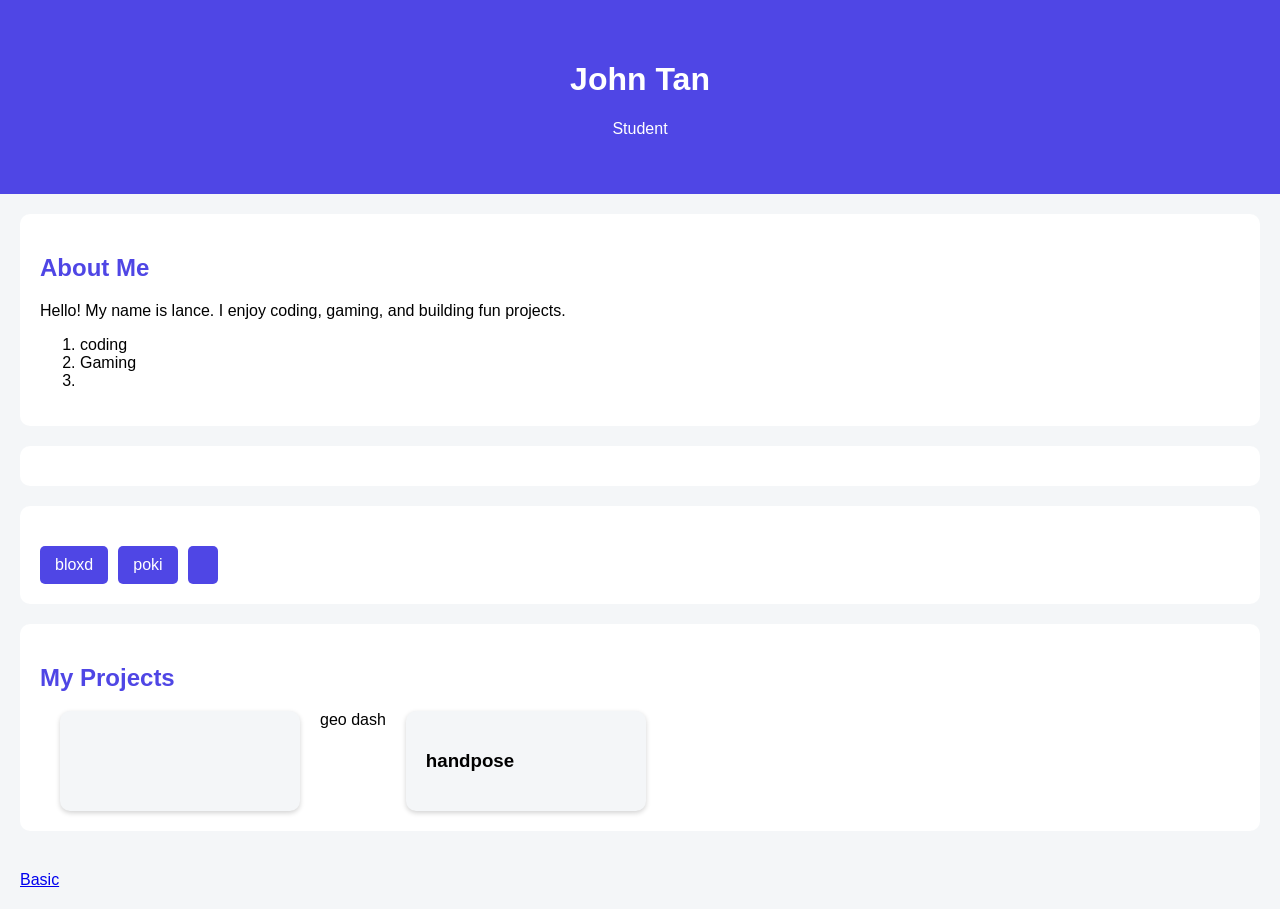
==== index.html @ 1325c1e0 "Sep 11, 2026, 9:53 AM" ====
<!doctype html>
<html>
  <title>website</title>
  <head>
    <link rel="stylesheet" type = "text/css" href = "style.css">
    <title>My Portfolio</title>
  </head>

  <body>
    <header>
      <h1>John Tan</h1>
      <p>Student</p>
    </header>

    <!-- About me -->
    <section>
      <h2>About Me</h2>

      <p>
        Hello! My name is lance. I enjoy coding, gaming, and building fun
        projects.
      </p>
      <ol>
        <li> coding </li>
        <li>Gaming<li>
      <ol>
    </section>

    <!-- My Hobbies -->
    <section></section>

    <!-- My Favourite Games Video -->
    <section>
      <h2></h2>

      <div class="games">
        <a href = "https://www.bloxd.io"> bloxd </a>
        <a href = "https://www.poki.com"> poki <a>
      </div>
    </section>

    <!-- My projects (add each time when a project is completed) -->
    <section>
      <h2>My Projects</h2>

      <div class="projects">
        <a href = "02_geometrydash/index.html" target="_blank" class="card"></a>
          <p3>geo dash</p3>
        <title>handpose</title>
        <a href="03_handpose" target = "_blank" class="card">
          <h3>handpose</h3>
          <p></p>
        </a>
      </div>
    </section>

    <footer>

      <!-- uncomment below for lesson 2. can be commented after to hide -->
      <a href="basic.html" target ="_blank" class = "games">Basic</a>

    </footer>
  </body>
</html>
---- style.css ----
body {
  font-family: Arial, sans-serif;
  background-color: #f4f6f8;
  margin: 0;
}

header {
  background-color: #4f46e5;
  color: white;
  text-align: center;
  padding: 40px;
}

section {
  background-color: white;
  margin: 20px;
  padding: 20px;
  border-radius: 10px;
}

h2 {
  color: #4f46e5;
}

.games {
  display: flex;
  gap: 10px;
  flex-wrap: wrap;
}

.games a {
  background-color: #4f46e5;
  color: white;
  text-decoration: none;
  padding: 10px 15px;
  border-radius: 5px;
}

.games a:hover {
  background-color: #3730a3;
}

.projects {
  display: flex;
  gap: 20px;
  flex-wrap: wrap;
}

.card {
  background-color: #f4f6f8;
  width: 200px;
  padding: 20px;
  border-radius: 10px;
  text-decoration: none;
  color: black;
  box-shadow: 0 2px 5px lightgray;
}

.card:hover {
  transform: translateY(-5px);
}

footer {
  text-align: center;
  padding: 20px;
}
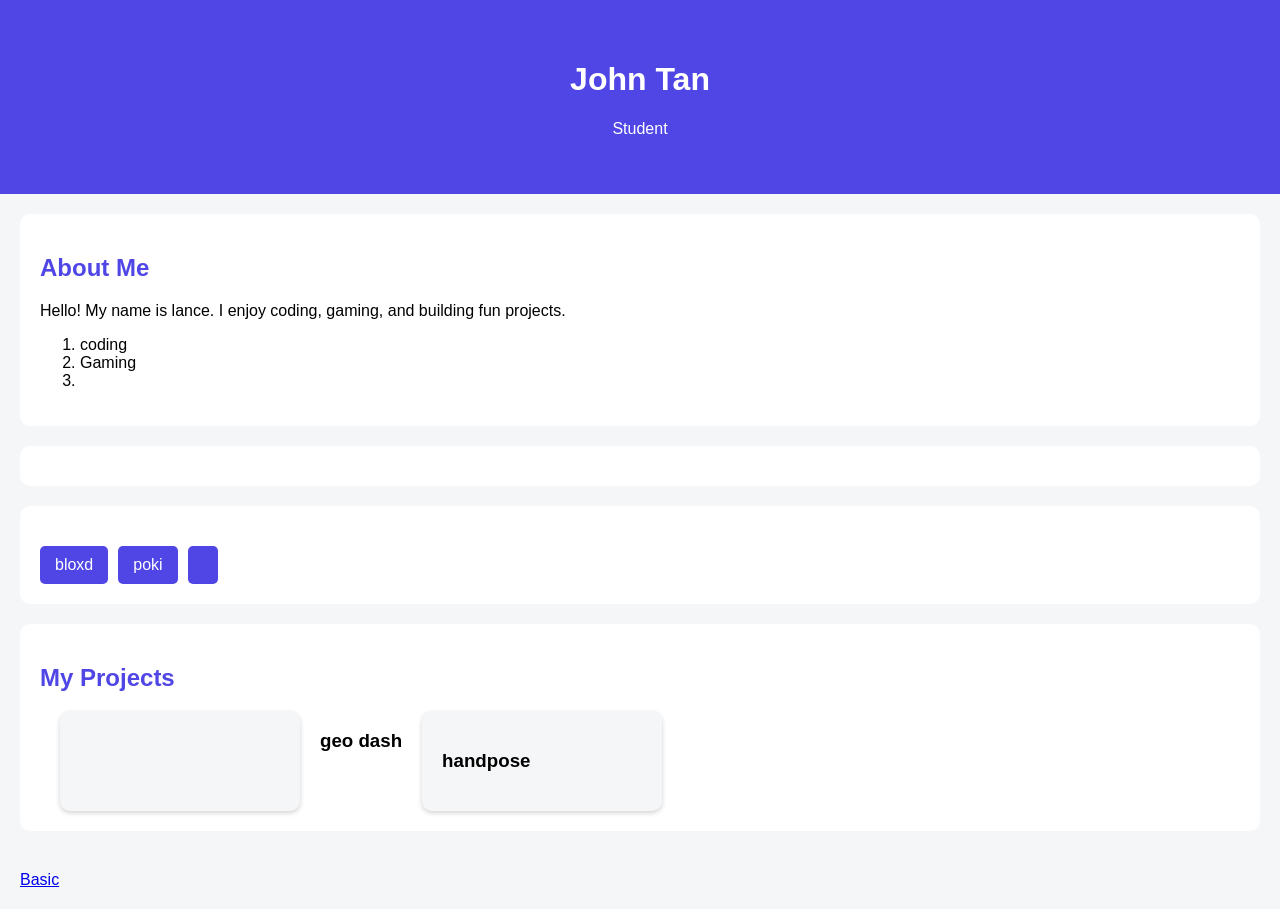
==== commit 3b627b1c: "Sep 25, 2026, 9:49 AM" ====
--- a/index.html
+++ b/index.html
@@ -45,10 +45,11 @@
 
       <div class="projects">
         <a href = "02_geometrydash/index.html" target="_blank" class="card"></a>
-          <p3>geo dash</p3>
+          <h3>geo dash</h3>
         <title>handpose</title>
-        <a href="03_handpose" target = "_blank" class="card">
+        <a href="03_handpose/index.html" target = "_blank" class="card">
           <h3>handpose</h3>
+        <a
           <p></p>
         </a>
       </div>
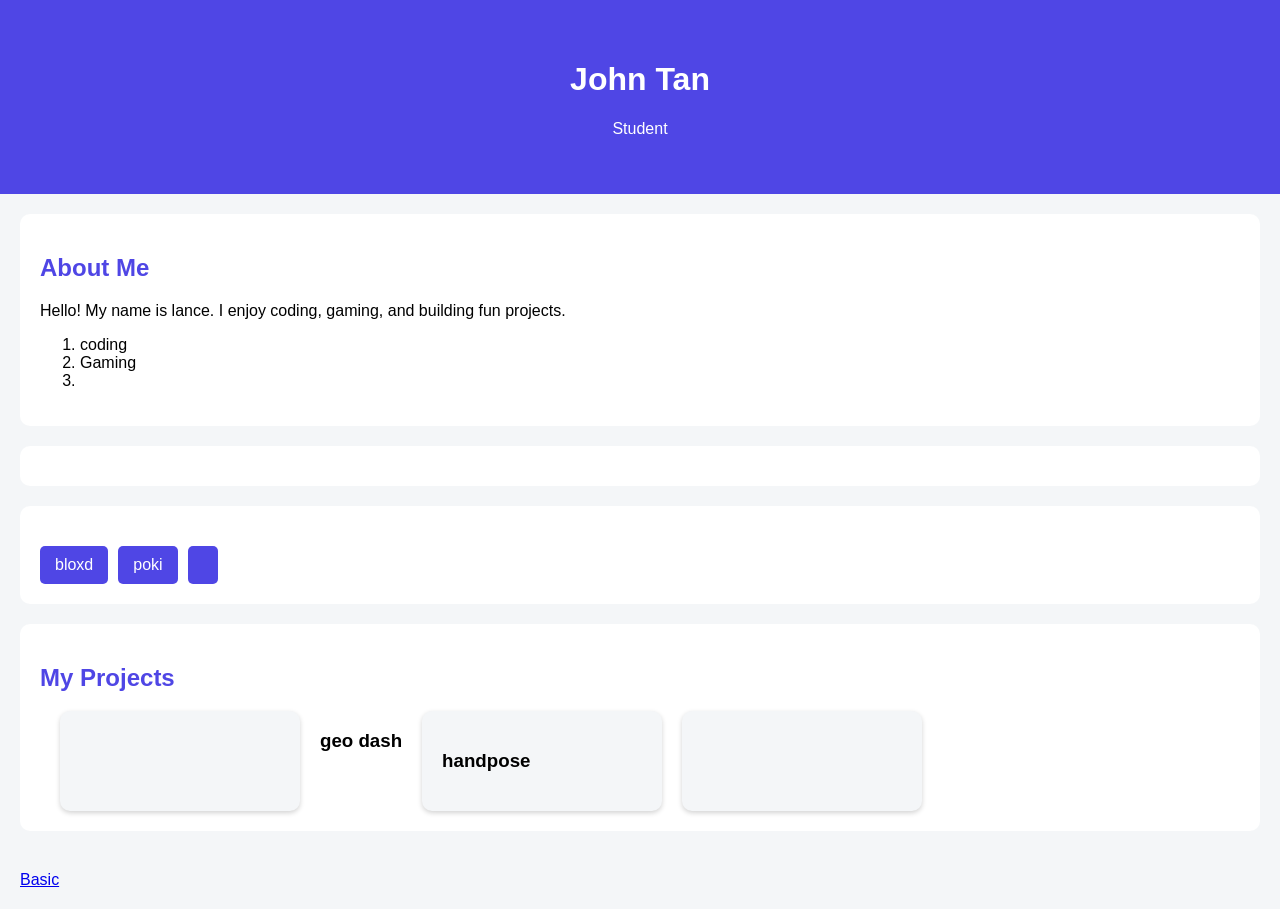
==== commit 0b1fbac6: "Sep 25, 2026, 9:50 AM" ====
--- a/index.html
+++ b/index.html
@@ -49,7 +49,7 @@
         <title>handpose</title>
         <a href="03_handpose/index.html" target = "_blank" class="card">
           <h3>handpose</h3>
-        <a
+        <a href="04_bodypose_game/index.html" target="_blank" class="card"
           <p></p>
         </a>
       </div>
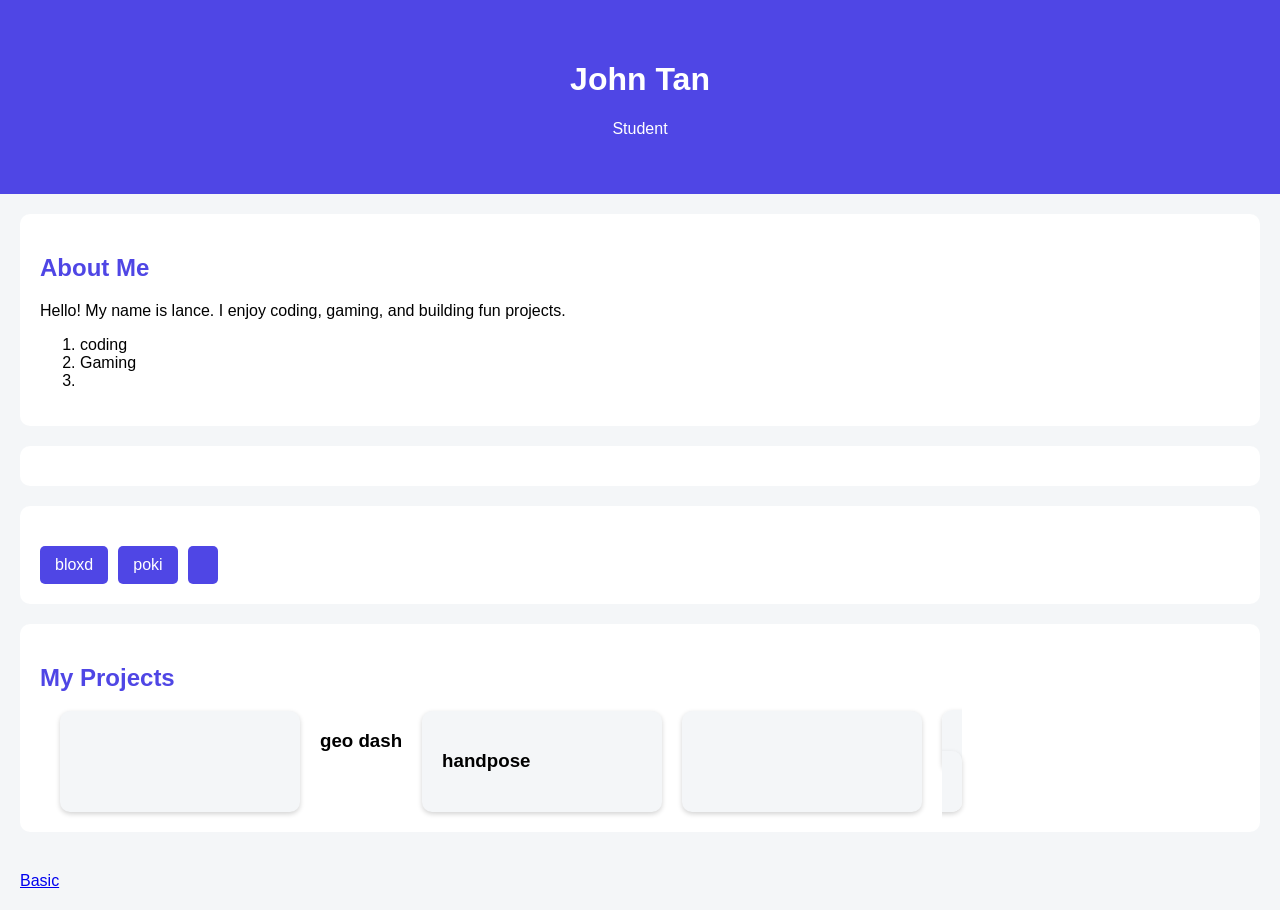
==== commit 84f93d61: "Sep 25, 2026, 9:50 AM" ====
--- a/index.html
+++ b/index.html
@@ -49,7 +49,9 @@
         <title>handpose</title>
         <a href="03_handpose/index.html" target = "_blank" class="card">
           <h3>handpose</h3>
-        <a href="04_bodypose_game/index.html" target="_blank" class="card"
+        <a href="04_bodypose_game/index.html" target="_blank" class="card">
+          <h3
+        </a>
           <p></p>
         </a>
       </div>
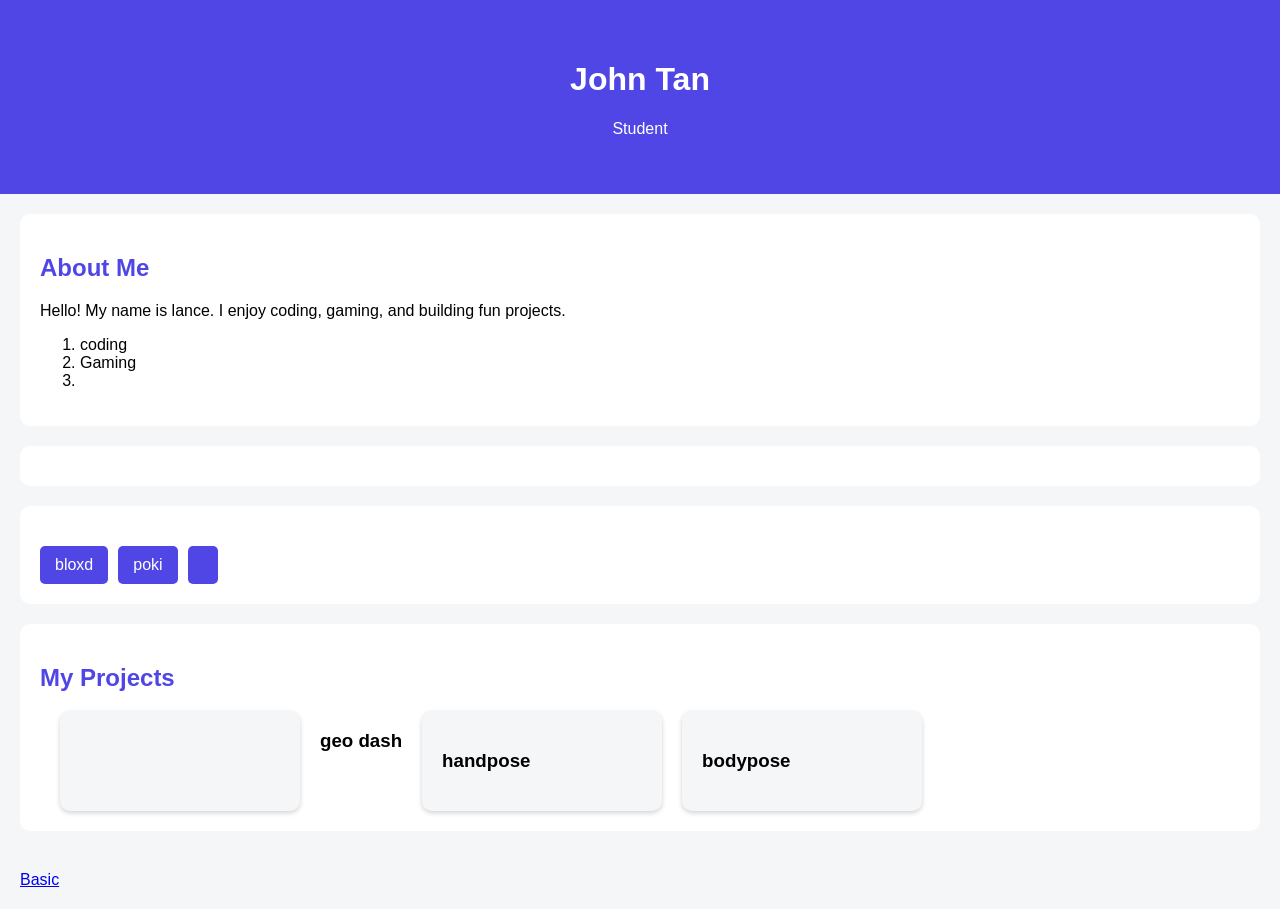
==== commit a05fd214: "Sep 25, 2026, 9:50 AM" ====
--- a/index.html
+++ b/index.html
@@ -50,7 +50,7 @@
         <a href="03_handpose/index.html" target = "_blank" class="card">
           <h3>handpose</h3>
         <a href="04_bodypose_game/index.html" target="_blank" class="card">
-          <h3
+          <h3>bodypose</h3>
         </a>
           <p></p>
         </a>
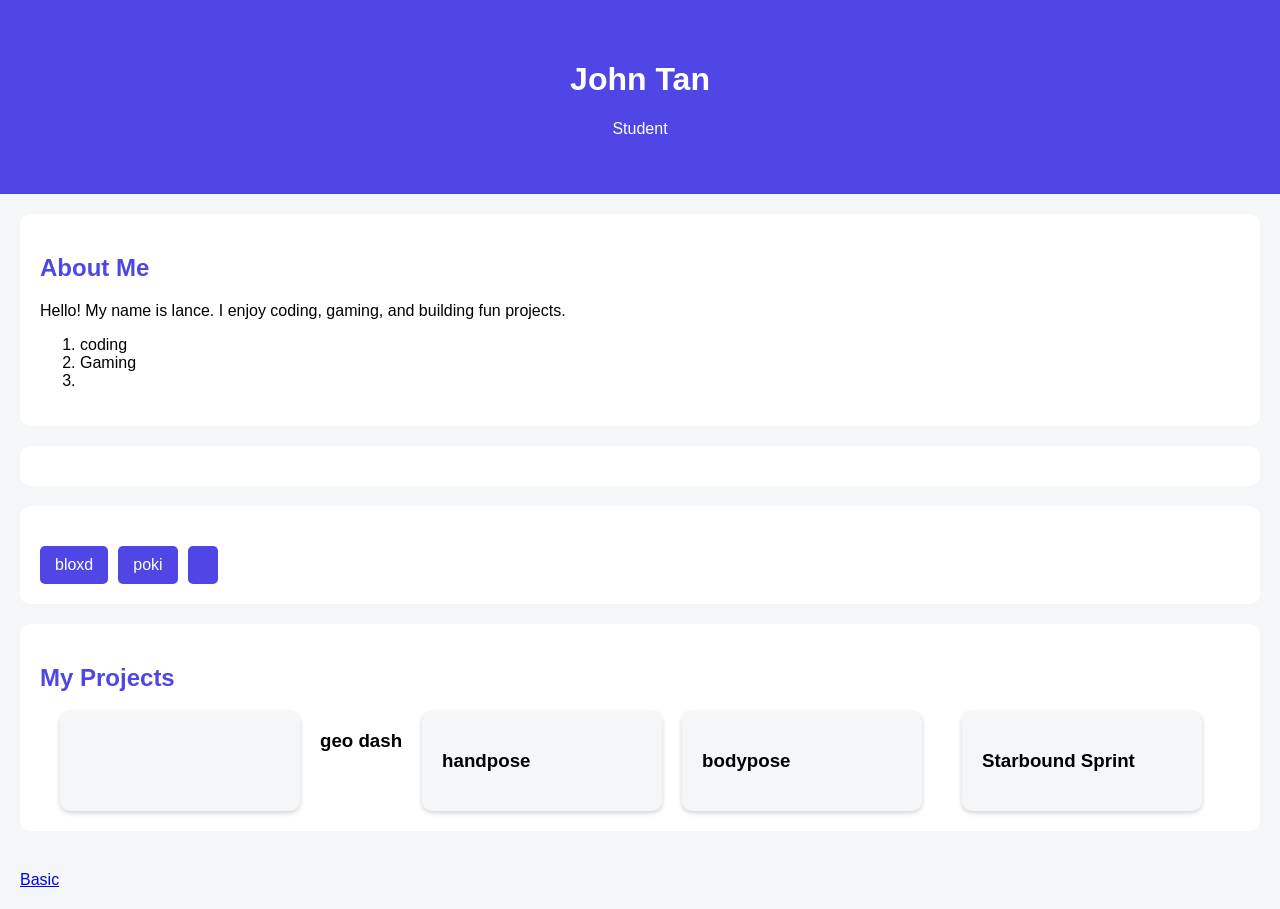
==== commit 5bc20c59: "Oct 30, 2026, 10:11 AM" ====
--- a/index.html
+++ b/index.html
@@ -54,6 +54,9 @@
         </a>
           <p></p>
         </a>
+        <a href="space_game.html" target="_blank" class="card">
+          <h3>Starbound Sprint</h3>
+        </a>
       </div>
     </section>
 
